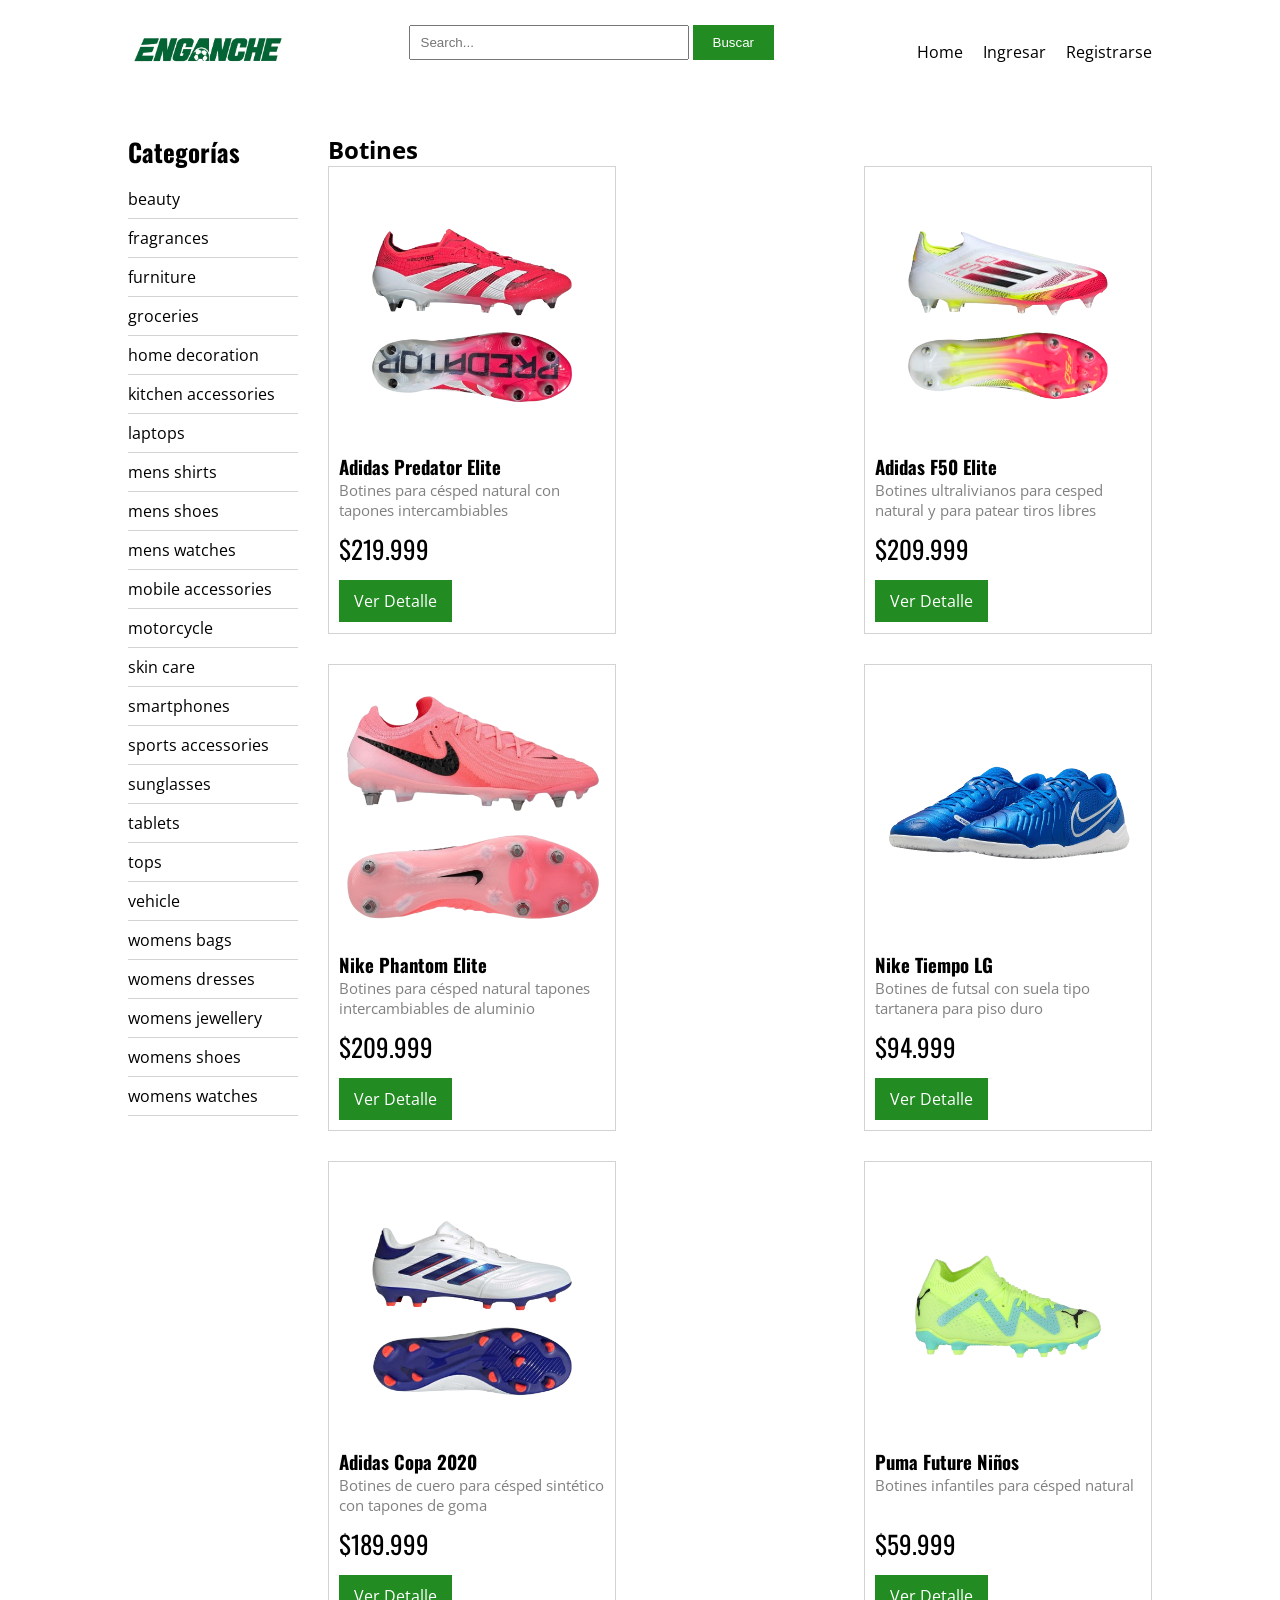
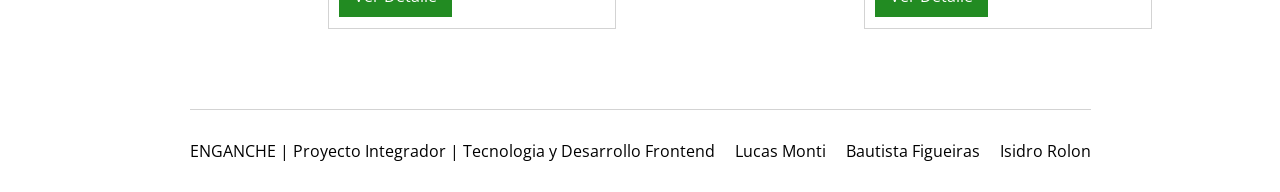
==== category.html @ 7d942d3b "Complete los productos faltantes de categoria" ====
<!DOCTYPE html>
<html lang="en">
<head>
    <meta charset="UTF-8">
    <meta name="viewport" content="width=device-width, initial-scale=1.0">
    <link rel="preconnect" href="https://fonts.googleapis.com">
    <link rel="preconnect" href="https://fonts.gstatic.com" crossorigin>
    <link href="https://fonts.googleapis.com/css2?family=Oswald:wght@200..700&display=swap" rel="stylesheet">
    <link href="https://fonts.googleapis.com/css2?family=Open+Sans:ital,wght@0,300..800;1,300..800&family=Oswald:wght@200..700&display=swap" rel="stylesheet">
    <link rel="stylesheet" href="./css/styles.css">
    <title>Categoria</title>
</head>
<body>
    <header class="header-principal">
        <div class="contenedor">
            <a class="logo" href="./index.html"><img src="./img/logo.png" alt="Enganche"></a>
            <form class="buscador" action="./search-results.html">
                <input type="text" value="" placeholder="Search...">
                <button type="submit">Buscar</button>
            </form>
            <nav class="nav-principal">
                <ul>
                    <li><a href="./index.html">Home</a></li>
                    <li><a href="./login.html">Ingresar</a></li>
                    <li><a href="./register.html">Registrarse</a></li>
                </ul>
            </nav>
        </div>
    </header>
    <main>
        <div class="contenedor layout">
            <section class="categorias">
                <h2>Categorías</h2>
                <nav>
                    <ul>
                        <li><a href="./category.html">beauty</a></li>
                        <li><a href="./category.html">fragrances</a></li>
                        <li><a href="./category.html">furniture</a></li>
                        <li><a href="./category.html">groceries</a></li>
                        <li><a href="./category.html">home decoration</a></li>
                        <li><a href="./category.html">kitchen accessories</a></li>
                        <li><a href="./category.html">laptops</a></li>
                        <li><a href="./category.html">mens shirts</a></li>
                        <li><a href="./category.html">mens shoes</a></li>
                        <li><a href="./category.html">mens watches</a></li>
                        <li><a href="./category.html">mobile accessories</a></li>
                        <li><a href="./category.html">motorcycle</a></li>
                        <li><a href="./category.html">skin care</a></li>
                        <li><a href="./category.html">smartphones</a></li>
                        <li><a href="./category.html">sports accessories</a></li>
                        <li><a href="./category.html">sunglasses</a></li>
                        <li><a href="./category.html">tablets</a></li>
                        <li><a href="./category.html">tops</a></li>
                        <li><a href="./category.html">vehicle</a></li>
                        <li><a href="./category.html">womens bags</a></li>
                        <li><a href="./category.html">womens dresses</a></li>
                        <li><a href="./category.html">womens jewellery</a></li>
                        <li><a href="./category.html">womens shoes</a></li>
                        <li><a href="./category.html">womens watches</a></li>
                    </ul>
                </nav>
            </section>
            <div class="contenido">
                <section class="pagina-categoria">
                    <h2>Botines</h2>
                    <section class="grilla">
                         <article class="carta">
                            <a href="./product.html"><img src="./img/botin-cesped-01.png" alt="Adidas Predator"></a>
                            <h3><a href="./product.html">Adidas Predator Elite</a></h3>
                            <p class="descripcion">Botines para césped natural con tapones intercambiables</p>
                            <p class="precio">$219.999</p>
                            <a href="./product.html" class="boton">Ver Detalle</a>
                        </article>
                        <article class="carta">
                            <a href="./product.html"><img src="./img/botin-cesped-02.png" alt="Adidas F50 Elite"></a>
                            <h3><a href="./product.html">Adidas F50 Elite</a></h3>
                            <p class="descripcion">Botines ultralivianos para cesped natural y para patear tiros libres</p>
                            <p class="precio">$209.999</p>
                            <a href="./product.html" class="boton">Ver Detalle</a>
                        </article>
                        <article class="carta">
                            <a href="./product.html"><img src="./img/botin-cesped-03.png" alt="Nike Phantom"></a>
                            <h3><a href="./product.html">Nike Phantom Elite</a></h3>
                            <p class="descripcion">Botines para césped natural tapones intercambiables de aluminio</p>
                            <p class="precio">$209.999</p>
                            <a href="./product.html" class="boton">Ver Detalle</a>
                        </article>
                        <article class="carta">
                            <a href="./product.html"><img src="./img/botin-futsal.png" alt="Nike Tiempo"></a>
                            <h3><a href="./product.html">Nike Tiempo LG</a></h3>
                            <p class="descripcion">Botines de futsal con suela tipo tartanera para piso duro</p>
                            <p class="precio">$94.999</p>
                            <a href="./product.html" class="boton">Ver Detalle</a>
                        </article>
                         <article class="carta">
                            <a href="./product.html"><img src="./img/botin-sintetico-01.png" alt="Adidas Copa"></a>
                            <h3><a href="./product.html">Adidas Copa 2020</a></h3>
                            <p class="descripcion">Botines de cuero para césped sintético con tapones de goma</p>
                            <p class="precio">$189.999</p> 
                            <a href="./product.html" class="boton">Ver Detalle</a>
                        </article>
                         <article class="carta">
                            <a href="./product.html"><img src="./img/botines-infantiles.png" alt="Botín Puma Future"></a>
                            <h3><a href="./product.html">Puma Future Niños</a></h3>
                            <p class="descripcion">Botines infantiles para césped natural</p>
                            <p class="precio">$59.999</p>
                            <a href="./product.html" class="boton">Ver Detalle</a>
                        </article>
                    </section>
                </section>
            </div>
        </div>
    </main>
    <footer class="footer-principal">
        <div class="contenedor">
            <p>ENGANCHE | Proyecto Integrador | Tecnologia y Desarrollo Frontend</p>
            <ul>
                <li>Lucas Monti</li>
                <li>Bautista Figueiras</li>
                <li>Isidro Rolon</li>
            </ul>
        </div>
    </footer>
</body>
</html>
---- css/styles.css ----
* {
    box-sizing: border-box;
    margin: 0;
    padding: 0;
}
main {
    width: 100%;
}
body {
    font-family: "Open Sans", sans-serif;
    background-color: white;
    color: black;
    display: flex;
    flex-direction: column;
    align-items: center;
    margin: 0 10vw 0 10vw;
}
li {
    list-style: none;
}
a {
    text-decoration: none;
    color: inherit;
}
img {
    display: block;
    width: 100%;
}
.contenedor {
    width: 100%;
    display: flex;
}
.header-principal {
    display: flex;
    align-items: center;
    width: 100%;
}
.header-principal .contenedor {
    display: flex;
    justify-content: space-between;
    align-items: center;
    padding: 20px 0;
    width: 100%;
}
.logo img {
    height: 7vh;
}
.buscador input {
    width: 280px;
    height: 35px;
    padding: 10px;
}
.buscador button {
    padding: 10px 20px;
    background-color: forestgreen;
    color: white;
    border: none;
}
.nav-principal ul {
    display: flex;
}
.nav-principal li {
    margin-left: 20px;
}
.layout {
    display: flex;
    margin-top: 30px;
    width: 100%;
}
.categorias {
    width: 20%;
}
.contenido {
    width: 100%;
    padding-left: 30px;
}
.categorias h2 {
    font-family: "Oswald", sans-serif;
    font-size: 25px;
    margin-bottom: 10px;
}
.categorias li {
    padding: 8px 0;
    border-bottom: 1px solid lightgray;
}
.footer-principal .contenedor {
    display: flex;
    justify-content: space-between;
    padding: 30px 0;
    margin-top: 50px;
    border-top: 1px solid lightgray;
}

.footer-principal ul {
    display: flex;
}

.footer-principal li {
    margin-left: 20px;
}
.grilla {
    display: flex;
    flex-wrap: wrap;
    justify-content: space-between;
}
.carta  {
    width: 288px;
    height: 467.500px;
    margin-bottom: 30px;
    border: 1px solid lightgray;
    padding: 10px;
    display: flex;
    flex-direction: column;
}
.carta img {
    height: 100%;
}
.carta h3 {
    font-family: "Oswald", sans-serif;
    margin-top: 10px;
}

.descripcion {
    color: gray;
    font-size: 15px;
    height: 40px;
}
.precio {
    font-family: "Oswald", sans-serif;
    font-size: 25px;
    margin-top: 10px;
    height: 40px;
}
.mas-vendido h2 {
    font-family: "Oswald", sans-serif;
    font-size: 25px;
    margin-bottom: 20px;
}
.home h2 {
    font-family: "Oswald", sans-serif;
    font-size: 25px;
    margin-bottom: 20px;
}
.boton {
    align-self: flex-start;
    background-color: forestgreen;
    color: white;
    padding: 10px 15px;
    margin-top: 10px;
}
.div-form{
    display: flex;
    align-items: center;
    justify-content: center;
}
.form-Login-Register {
    display: flex;
    flex-direction: column;
    background-color: rgba(128, 128, 128, 0.148);
    width: 60%;
    padding: 100px;
}
input {
    margin-bottom: 5%;
    padding: 2%;
}
.divButton {
    display: flex;
    justify-content: center;
    margin-bottom: 5%;
}
.formButton {
    background-color: forestgreen;
    border: 0;
    color: white;
    padding: 10px 20px;
}
label {
    font-size: 15px;
    margin-bottom: 2%;
}
.divCheckbox {
    display: flex;
    align-items: center;
}
.inputCheckbox {
    margin-bottom: 5%;
    margin-right: 3%;
}
.labelCheckbox {
    margin-bottom: 5%;
}
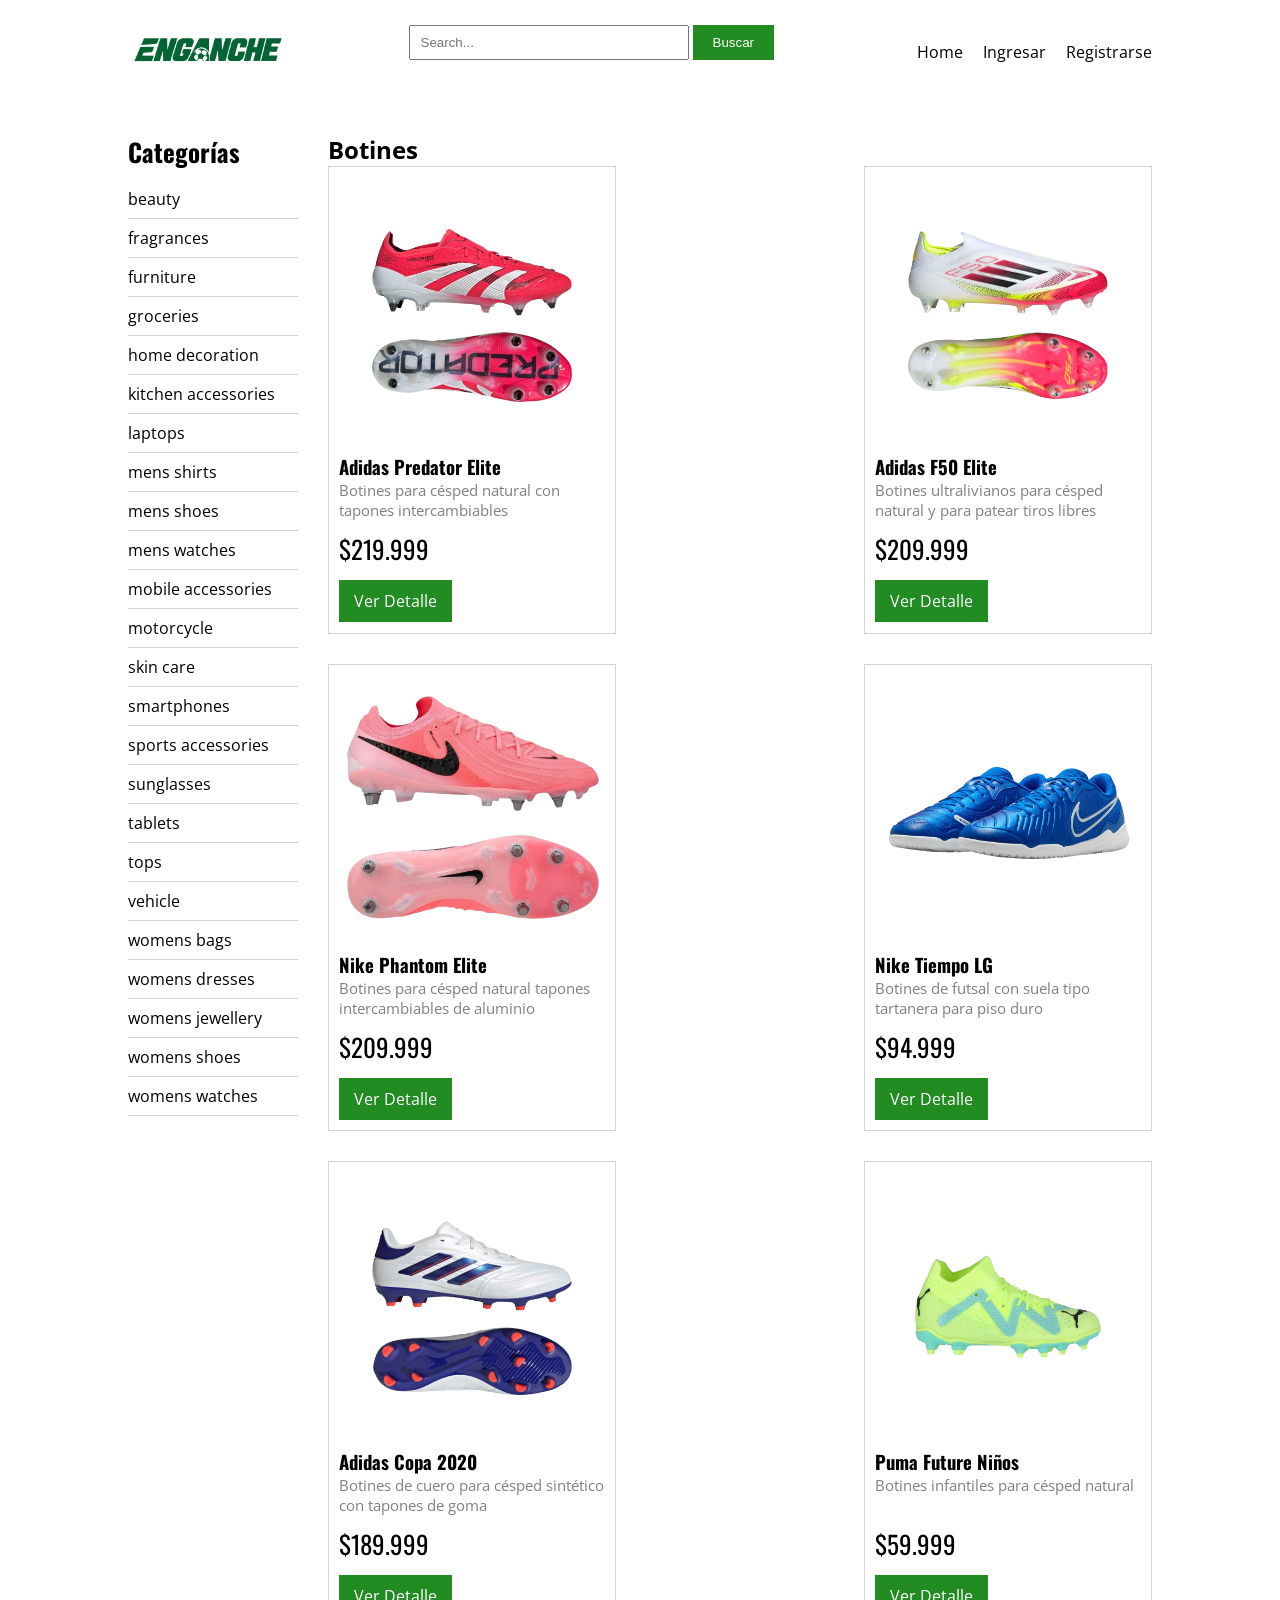
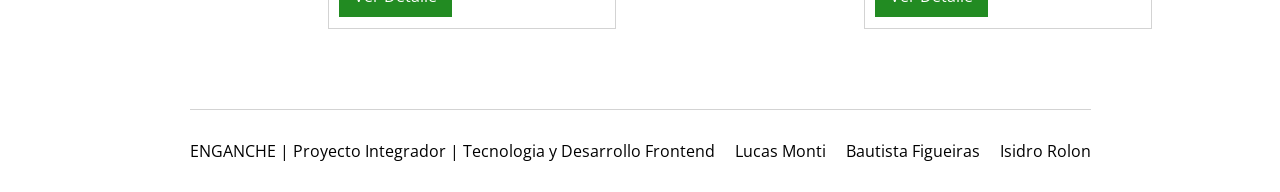
==== commit 6fcc3ee6: "Corregi ortografia" ====
--- a/category.html
+++ b/category.html
@@ -74,7 +74,7 @@
                         <article class="carta">
                             <a href="./product.html"><img src="./img/botin-cesped-02.png" alt="Adidas F50 Elite"></a>
                             <h3><a href="./product.html">Adidas F50 Elite</a></h3>
-                            <p class="descripcion">Botines ultralivianos para cesped natural y para patear tiros libres</p>
+                            <p class="descripcion">Botines ultralivianos para césped natural y para patear tiros libres</p>
                             <p class="precio">$209.999</p>
                             <a href="./product.html" class="boton">Ver Detalle</a>
                         </article>
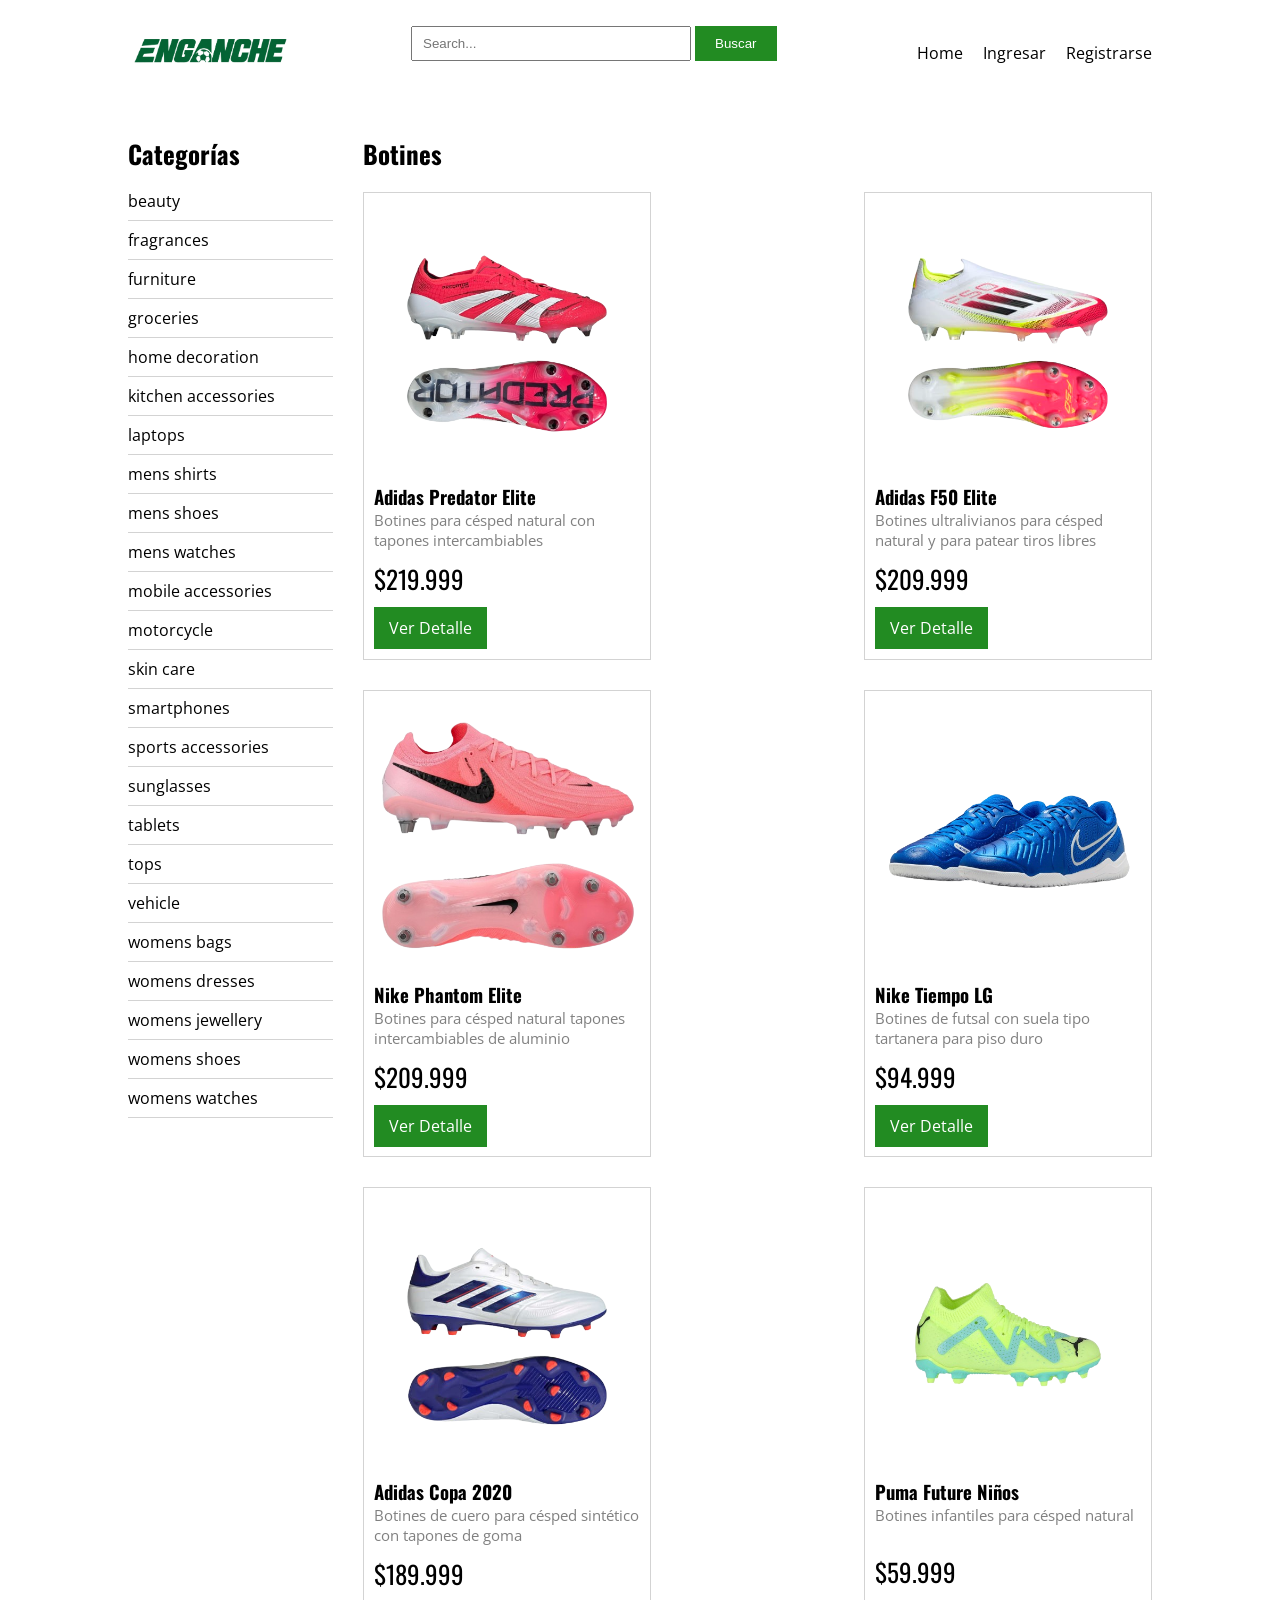
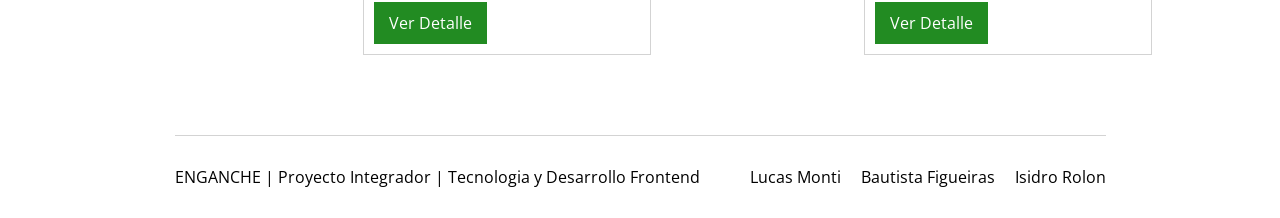
==== commit 64d8c202: "puse los media queries para el movil con 320px y ademas le sume los get y value a los form que falta" ====
--- a/category.html
+++ b/category.html
@@ -14,8 +14,8 @@
     <header class="header-principal">
         <div class="contenedor">
             <a class="logo" href="./index.html"><img src="./img/logo.png" alt="Enganche"></a>
-            <form class="buscador" action="./search-results.html">
-                <input type="text" value="" placeholder="Search...">
+            <form class="buscador" action="./search-results.html" method="get">
+                <input type="text" name="busqueda" value="" placeholder="Search...">
                 <button type="submit">Buscar</button>
             </form>
             <nav class="nav-principal">
--- a/css/styles.css
+++ b/css/styles.css
@@ -43,7 +43,7 @@
     width: 100%;
 }
 .logo img {
-    height: 7vh;
+    height: 65px;
 }
 .buscador input {
     width: 280px;
@@ -71,7 +71,7 @@
     width: 20%;
 }
 .contenido {
-    width: 100%;
+    width: 80%;
     padding-left: 30px;
 }
 .categorias h2 {
@@ -89,6 +89,9 @@
     padding: 30px 0;
     margin-top: 50px;
     border-top: 1px solid lightgray;
+}
+.footer-principal .contenedor ul {
+margin-left: 30px;
 }
 
 .footer-principal ul {
@@ -113,7 +116,7 @@
     flex-direction: column;
 }
 .carta img {
-    height: 100%;
+    height: 270px;
 }
 .carta h3 {
     font-family: "Oswald", sans-serif;
@@ -189,4 +192,141 @@
 }
 .labelCheckbox {
     margin-bottom: 5%;
+}
+.producto-principal {
+    display: flex;
+    border: 1px solid lightgray;
+    padding: 20px;
+}
+.producto-imagen {
+    width: 50%;
+}
+.producto-info {
+    width: 50%;
+    padding-left: 30px;
+}
+.producto-info h2 {
+    font-family: "Oswald", sans-serif;
+    font-size: 35px;
+    margin-bottom: 20px;
+}
+.producto-info p {
+    margin-bottom: 15px;
+}
+.precio-producto {
+    font-family: "Oswald", sans-serif;
+    font-size: 30px;
+}
+.producto-info h3 {
+    font-family: "Oswald", sans-serif;
+    margin-top: 20px;
+    margin-bottom: 10px;
+}
+.tags-producto {
+    display: flex;
+}
+.tags-producto li {
+    background-color: forestgreen;
+    color: white;
+    padding: 8px 12px;
+    margin-right: 10px;
+}
+.reviews {
+    margin-top: 40px;
+}
+.reviews h2 {
+    font-family: "Oswald", sans-serif;
+    font-size: 30px;
+    margin-bottom: 20px;
+}
+.review {
+    width: 100%;
+    border: 1px solid lightgray;
+    padding: 15px;
+    margin-bottom: 15px;
+}
+.review h3 {
+    font-family: "Oswald", sans-serif;
+    margin-bottom: 10px;
+}
+.review p {
+    margin-bottom: 8px;
+}
+.pagina-categoria h2 {
+    font-family: "Oswald", sans-serif;
+    font-size: 25px;
+    margin-bottom: 20px;
+}
+@media (max-width: 320px) {
+
+    body {
+        margin: 0 5vw 0 5vw;
+    }
+    .header-principal .contenedor {
+        flex-direction: column;
+    }
+    .buscador {
+        margin-top: 20px;
+        margin-bottom: 20px;
+    }
+    .layout {
+        flex-direction: column;
+    }
+    .categorias {
+        width: 100%;
+        margin-bottom: 30px;
+    }
+    .contenido {
+        width: 100%;
+        padding-left: 0;
+    }
+    .producto-principal {
+        flex-direction: column;
+    }
+    .producto-imagen {
+        width: 100%;
+    }
+    .producto-info {
+        width: 100%;
+        padding-left: 0;
+        margin-top: 20px;
+    }
+    .tags-producto {
+        flex-wrap: wrap;
+    }
+    .tags-producto li {
+        margin-bottom: 10px;
+    }
+    .carta {
+        width: 100%;
+        height: auto;
+    }
+    .carta img {
+        height: auto;
+    }
+    .buscador input {
+    width: 200px;
+    height: 35px;
+    padding: 10px;
+    }
+    .footer-principal .contenedor{
+        width: 100%;
+        display: flex;
+        flex-wrap: wrap;  
+    }
+    .footer-principal .contenedor p{
+       text-align: center;
+       margin-bottom: 20px;
+    }
+    .footer-principal .contenedor ul{
+        margin: 0%;  
+    }
+    .footer-principal .contenedor ul li{
+        margin: 0%;
+        text-align: center;
+    }
+    .form-Login-Register { 
+        width: 100%; 
+        padding: 20px 
+    }
 }
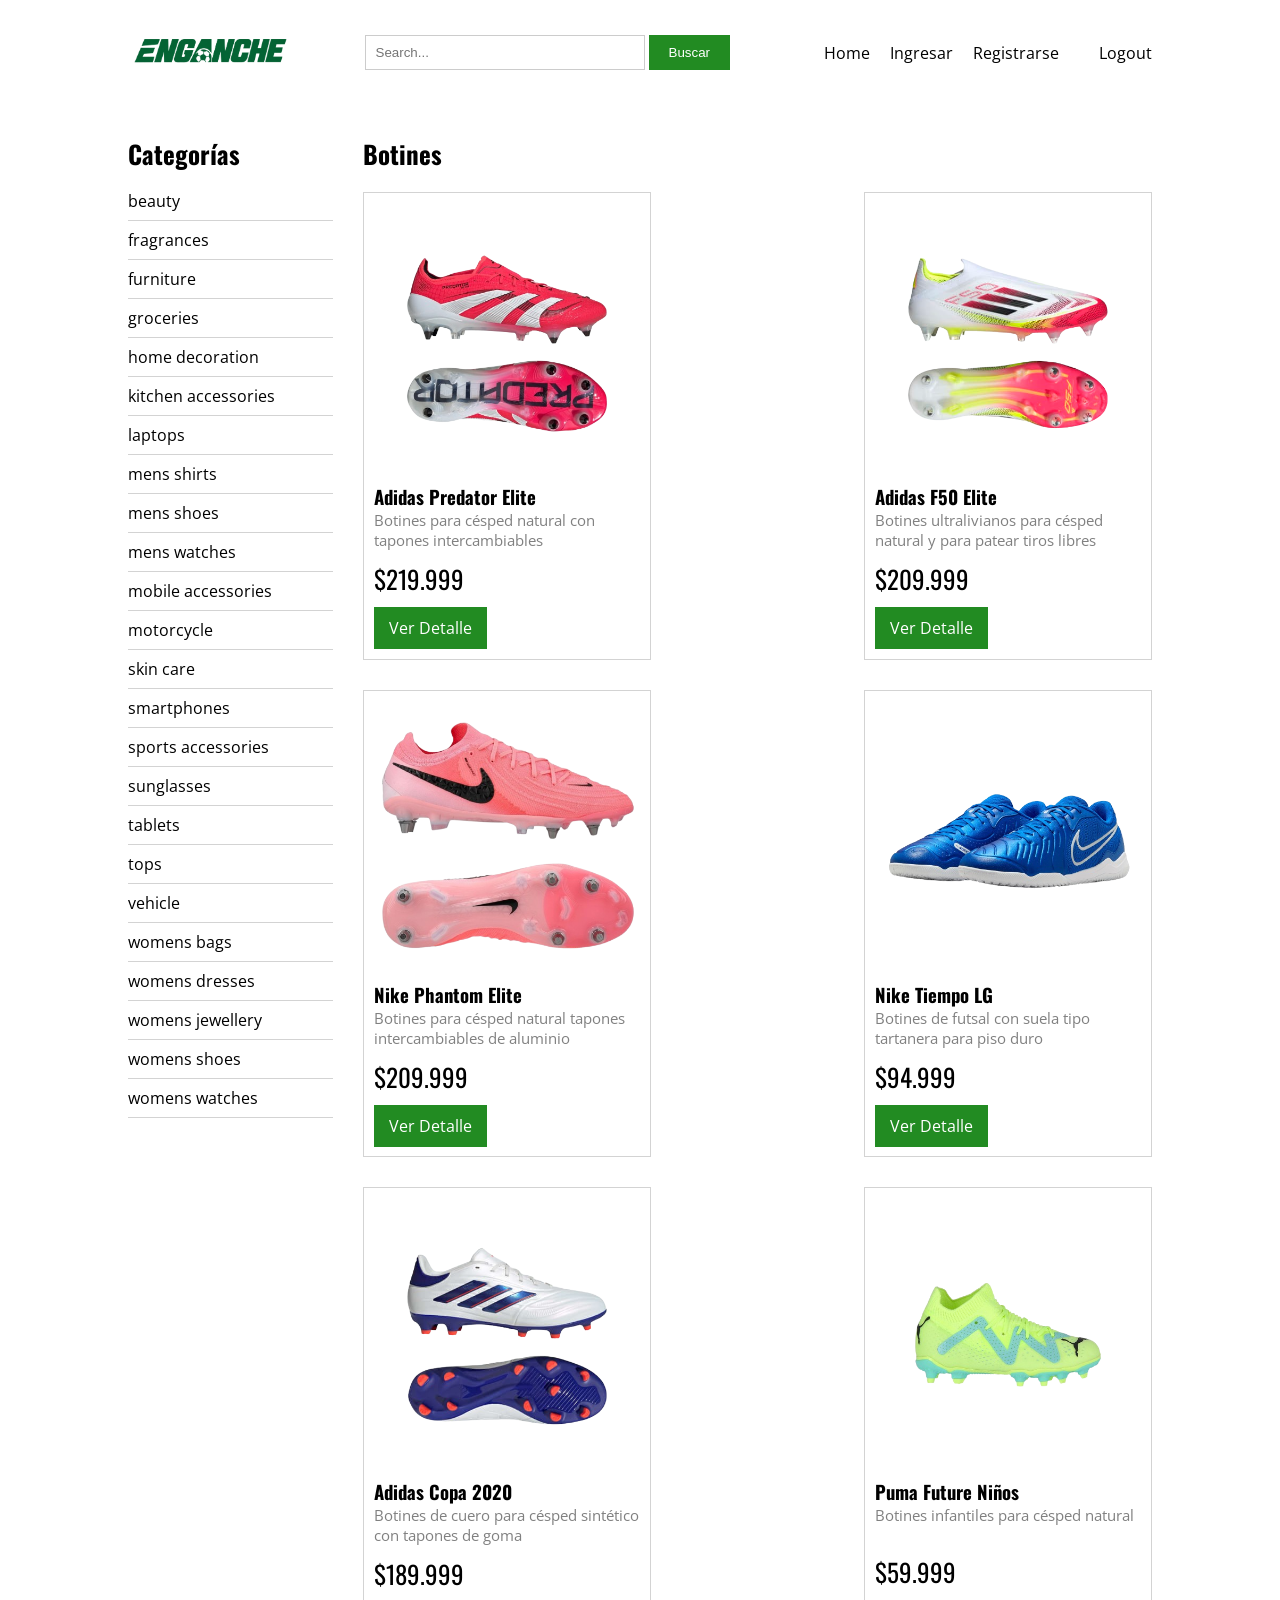
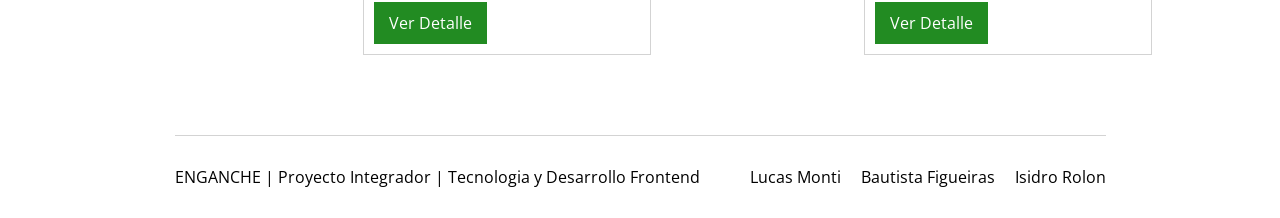
==== commit b554d84e: "agregue li para el saludo y tambien para el link de logout (que va a la pagina home)" ====
--- a/category.html
+++ b/category.html
@@ -17,12 +17,15 @@
             <form class="buscador" action="./search-results.html" method="get">
                 <input type="text" name="busqueda" value="" placeholder="Search...">
                 <button type="submit">Buscar</button>
+                <p class="error-buscador"></p>
             </form>
             <nav class="nav-principal">
                 <ul>
                     <li><a href="./index.html">Home</a></li>
-                    <li><a href="./login.html">Ingresar</a></li>
-                    <li><a href="./register.html">Registrarse</a></li>
+                    <li class="item-login"><a href="./login.html">Ingresar</a></li>
+                    <li class="item-registro"><a href="./register.html">Registrarse</a></li>
+                    <li class="item-saludo"></li>
+                    <li class="item-logout"><a href="./index.html" class="link-logout">Logout</a></li>
                 </ul>
             </nav>
         </div>
--- a/css/styles.css
+++ b/css/styles.css
@@ -49,6 +49,7 @@
     width: 280px;
     height: 35px;
     padding: 10px;
+    border: 1px solid #ccc;
 }
 .buscador button {
     padding: 10px 20px;
@@ -144,6 +145,15 @@
     font-size: 25px;
     margin-bottom: 20px;
 }
+.home h1 {
+   font-family: "Oswald", sans-serif;
+   padding-top: 70px;
+   padding-bottom: 70px;
+   margin-bottom: 30px;
+   text-align: center;
+   color: white;
+   background-color: forestgreen;
+}
 .boton {
     align-self: flex-start;
     background-color: forestgreen;
@@ -151,47 +161,95 @@
     padding: 10px 15px;
     margin-top: 10px;
 }
-.div-form{
+.sectionLoginRegister {
+    display: flex;
+    flex-direction: column;
+    align-items: center;
+    width: 100%;
+    padding: 40px 0;
+}
+.tituloLoginRegister {
+    display: flex;
+    flex-direction: column;
+    align-items: center;
+    background-color: forestgreen;
+    text-align: center;
+    color: white;
+    width: 620px;
+    max-width: 90%;
+    padding: 25px 20px;
+}
+.tituloLoginRegister h1 {
+    margin: 0;
+}
+.logoLogin {
+    width: 350px;
+    margin-bottom: 5px;
+}
+.tituloLoginRegister h4 {
+    margin-top: 5px;
+    font-weight: normal;
+}
+.div-form {
     display: flex;
     align-items: center;
     justify-content: center;
+    width: 620px;
+    max-width: 90%;
 }
 .form-Login-Register {
     display: flex;
     flex-direction: column;
-    background-color: rgba(128, 128, 128, 0.148);
-    width: 60%;
-    padding: 100px;
-}
-input {
-    margin-bottom: 5%;
-    padding: 2%;
+    background-color: #f2f2f2;
+    width: 100%;
+    padding: 55px 55px;
+}
+label {
+    font-size: 14px;
+    margin-bottom: 6px;
+    color: #333;
+}
+.form-Login-Register input {
+    margin-bottom: 29px;
+    padding: 10px;
+    border: 1px solid #ccc;
+    font-size: 14px;
 }
 .divButton {
     display: flex;
     justify-content: center;
-    margin-bottom: 5%;
+    margin-bottom: 29px;
 }
 .formButton {
+    width: 100%;
     background-color: forestgreen;
     border: 0;
     color: white;
     padding: 10px 20px;
-}
-label {
     font-size: 15px;
-    margin-bottom: 2%;
+}
+.formButton:hover {
+    background-color: #2e6b2e;
+}
+.linkLoginRegister {
+    text-align: center;
+    font-size: 14px;
+}
+.linkLoginRegister a {
+    color: forestgreen;
 }
 .divCheckbox {
     display: flex;
     align-items: center;
-}
-.inputCheckbox {
-    margin-bottom: 5%;
-    margin-right: 3%;
+    margin-bottom: 29px;
+}
+.form-Login-Register .inputCheckbox {
+    margin-right: 8px;
+    margin-bottom: 0px;
 }
 .labelCheckbox {
-    margin-bottom: 5%;
+    font-size: 14px;
+    margin-bottom: 0px;
 }
 .producto-principal {
     display: flex;
@@ -308,6 +366,7 @@
     width: 200px;
     height: 35px;
     padding: 10px;
+    border-radius: 0;
     }
     .footer-principal .contenedor{
         width: 100%;
@@ -329,4 +388,7 @@
         width: 100%; 
         padding: 20px 
     }
+    .logoLogin {
+        width: 200px;
+    }
 }
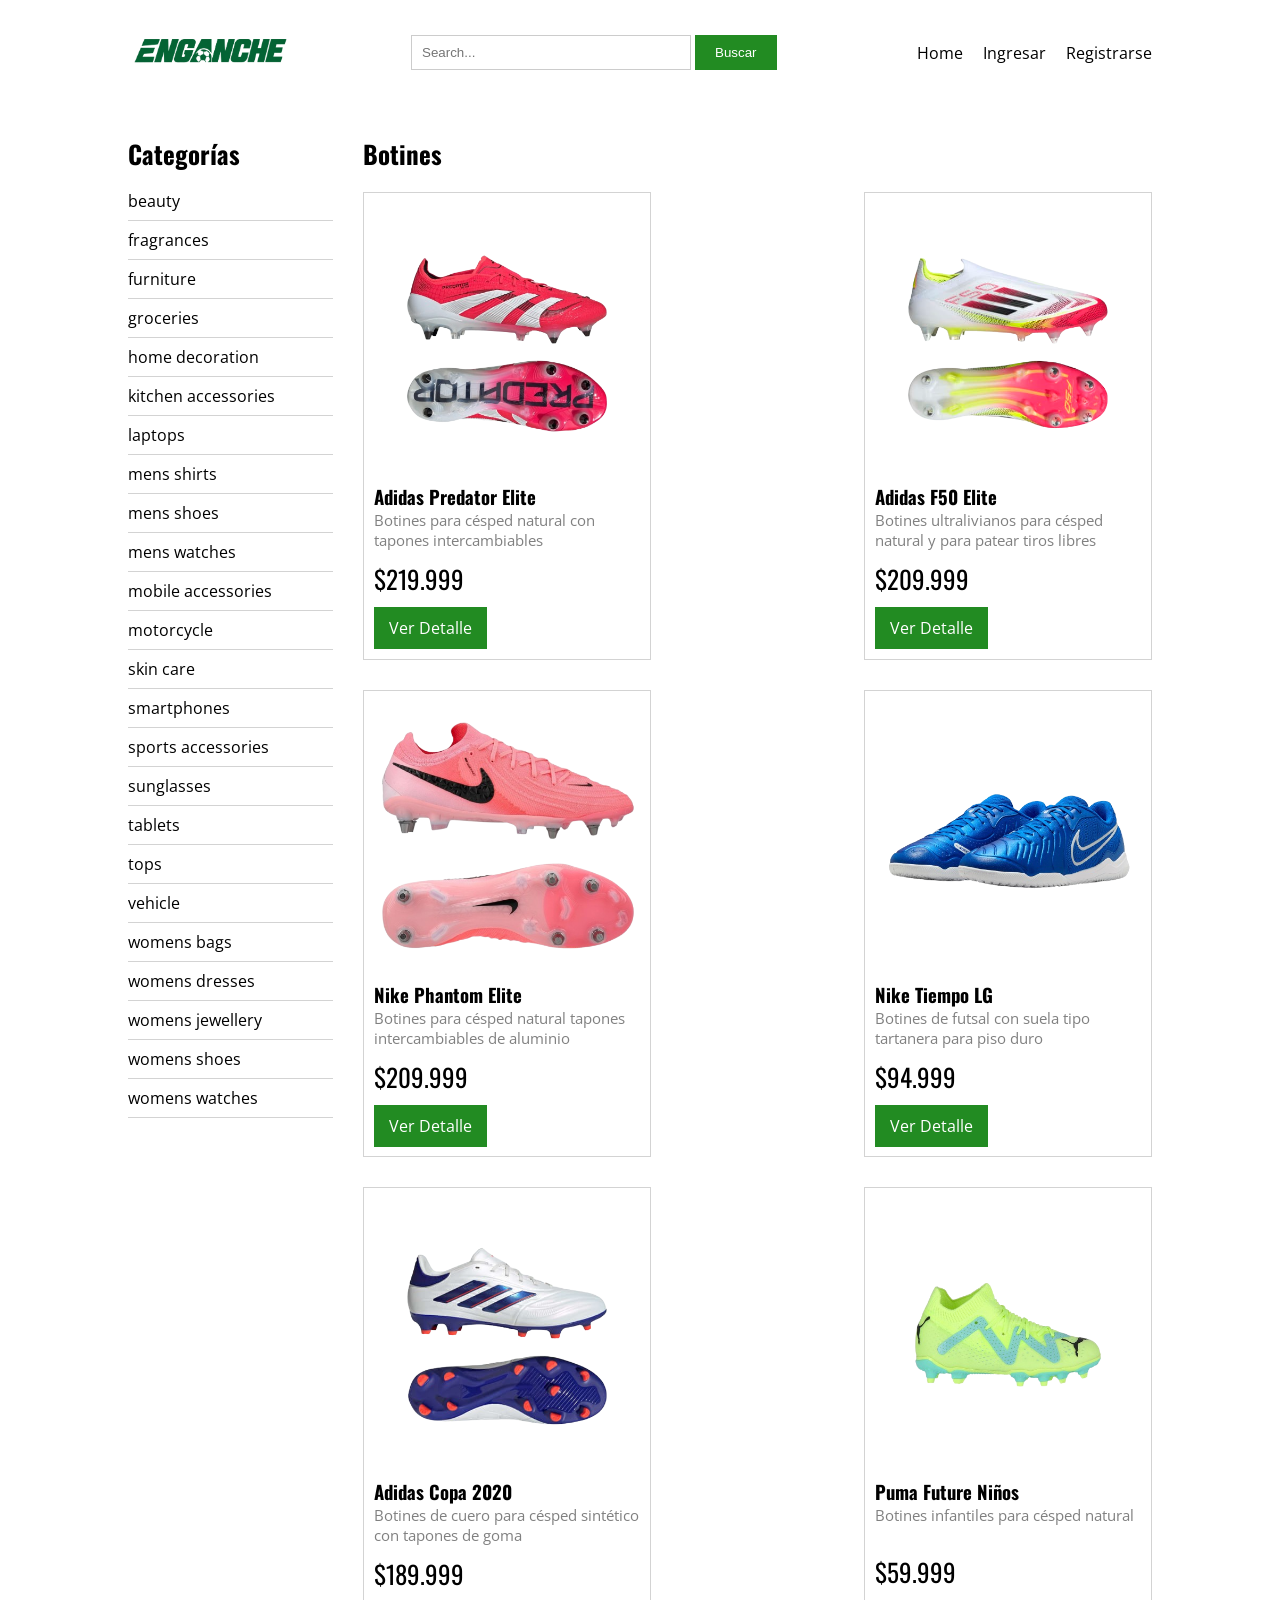
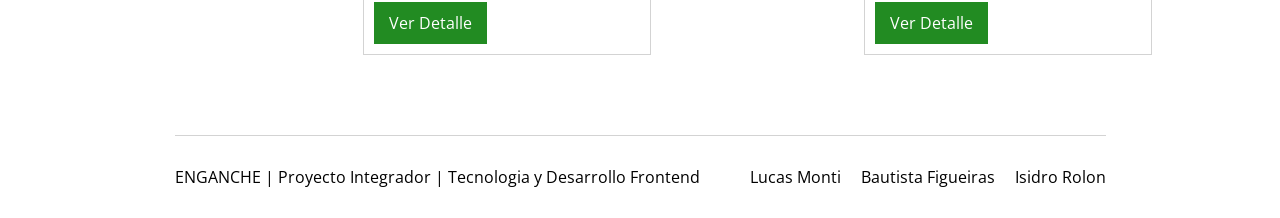
==== commit cf99fd0f: "agregue clase para login y registro y el parrafo vacio para el error" ====
--- a/category.html
+++ b/category.html
@@ -24,8 +24,6 @@
                     <li><a href="./index.html">Home</a></li>
                     <li class="item-login"><a href="./login.html">Ingresar</a></li>
                     <li class="item-registro"><a href="./register.html">Registrarse</a></li>
-                    <li class="item-saludo"></li>
-                    <li class="item-logout"><a href="./index.html" class="link-logout">Logout</a></li>
                 </ul>
             </nav>
         </div>
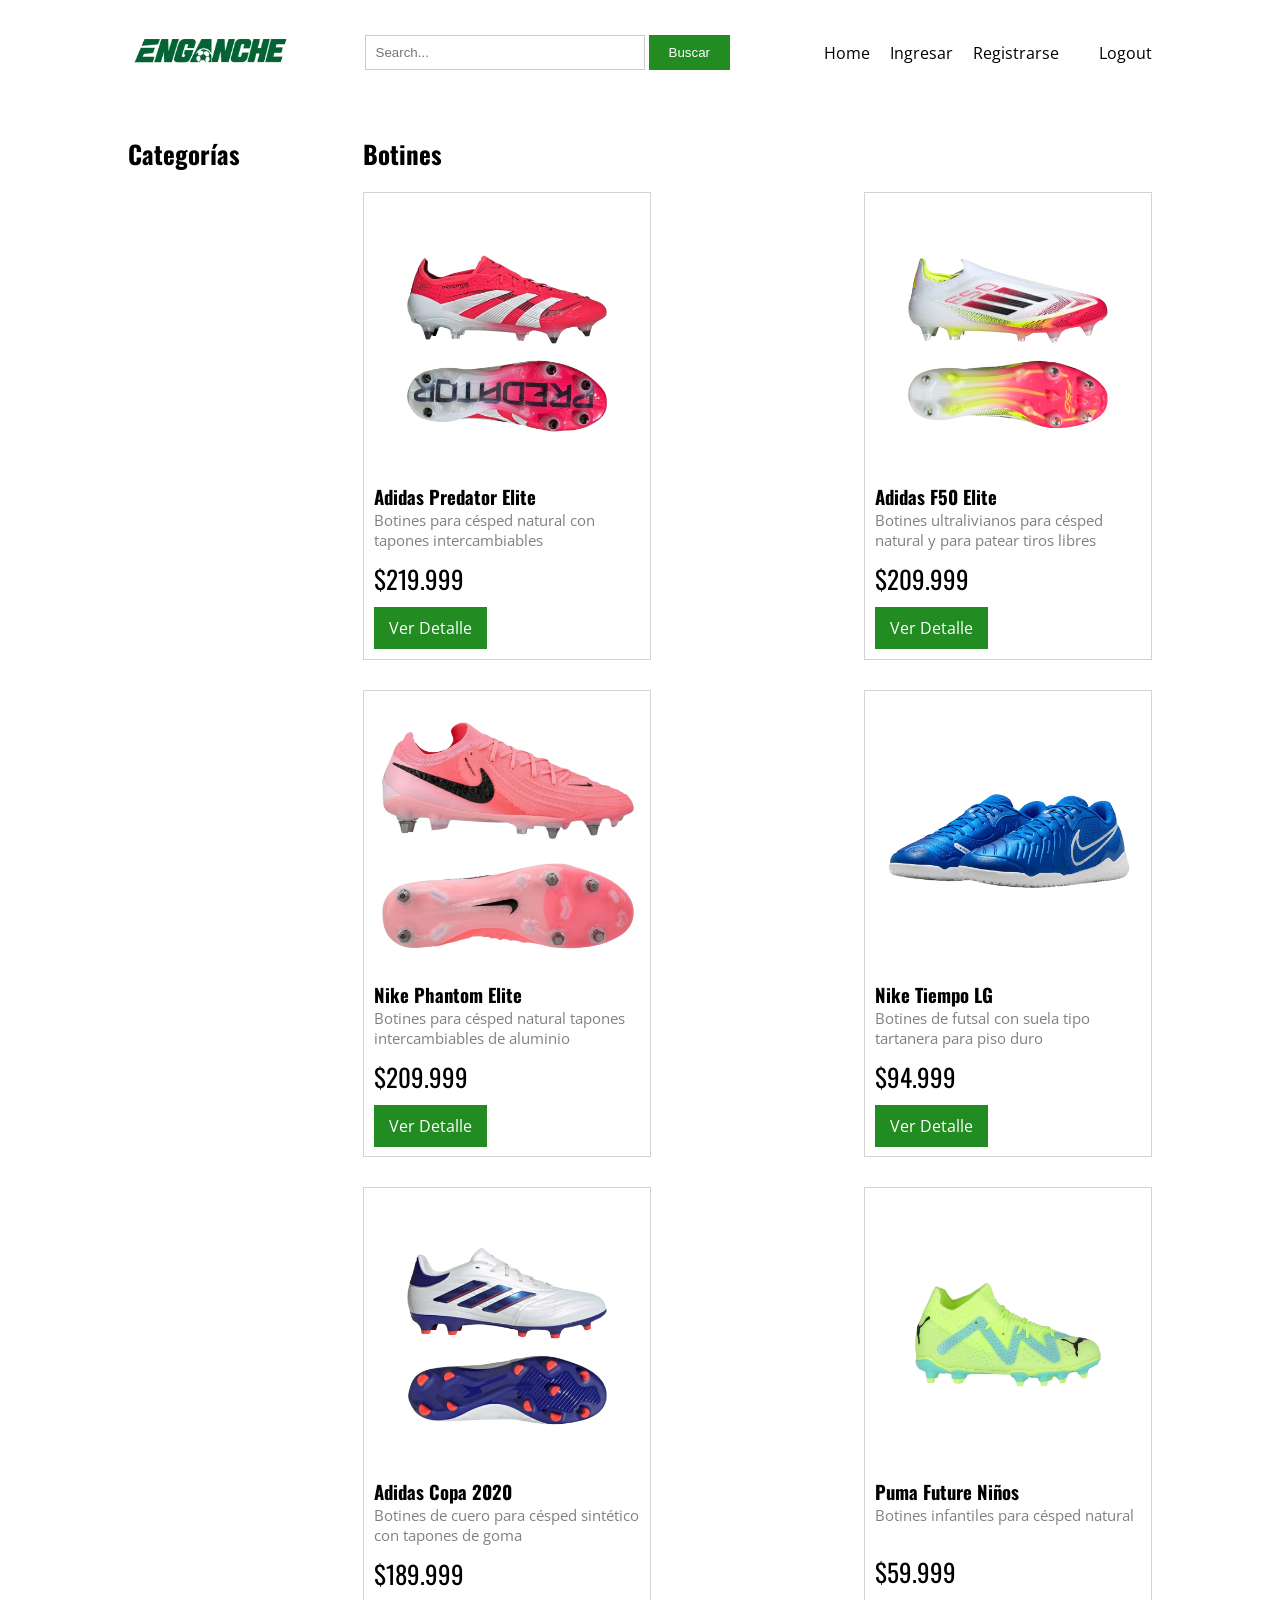
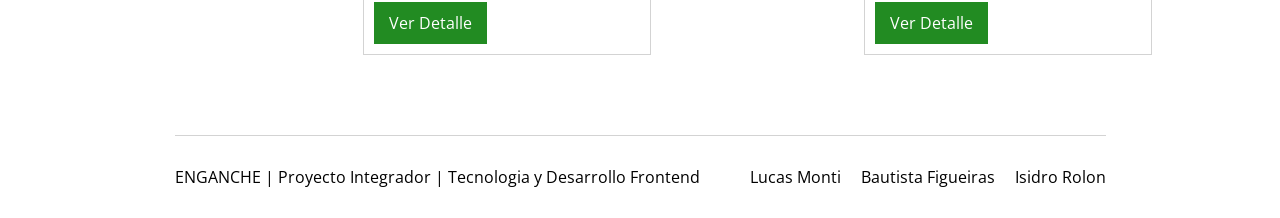
==== commit ebdcc1fe: "saque los li para trare las categorias con api" ====
--- a/category.html
+++ b/category.html
@@ -24,6 +24,8 @@
                     <li><a href="./index.html">Home</a></li>
                     <li class="item-login"><a href="./login.html">Ingresar</a></li>
                     <li class="item-registro"><a href="./register.html">Registrarse</a></li>
+                    <li class="item-saludo"></li>
+                    <li class="item-logout"><a href="./index.html" class="link-logout">Logout</a></li>
                 </ul>
             </nav>
         </div>
@@ -33,31 +35,8 @@
             <section class="categorias">
                 <h2>Categorías</h2>
                 <nav>
-                    <ul>
-                        <li><a href="./category.html">beauty</a></li>
-                        <li><a href="./category.html">fragrances</a></li>
-                        <li><a href="./category.html">furniture</a></li>
-                        <li><a href="./category.html">groceries</a></li>
-                        <li><a href="./category.html">home decoration</a></li>
-                        <li><a href="./category.html">kitchen accessories</a></li>
-                        <li><a href="./category.html">laptops</a></li>
-                        <li><a href="./category.html">mens shirts</a></li>
-                        <li><a href="./category.html">mens shoes</a></li>
-                        <li><a href="./category.html">mens watches</a></li>
-                        <li><a href="./category.html">mobile accessories</a></li>
-                        <li><a href="./category.html">motorcycle</a></li>
-                        <li><a href="./category.html">skin care</a></li>
-                        <li><a href="./category.html">smartphones</a></li>
-                        <li><a href="./category.html">sports accessories</a></li>
-                        <li><a href="./category.html">sunglasses</a></li>
-                        <li><a href="./category.html">tablets</a></li>
-                        <li><a href="./category.html">tops</a></li>
-                        <li><a href="./category.html">vehicle</a></li>
-                        <li><a href="./category.html">womens bags</a></li>
-                        <li><a href="./category.html">womens dresses</a></li>
-                        <li><a href="./category.html">womens jewellery</a></li>
-                        <li><a href="./category.html">womens shoes</a></li>
-                        <li><a href="./category.html">womens watches</a></li>
+                    <ul class="lista-categorias">
+                        
                     </ul>
                 </nav>
             </section>
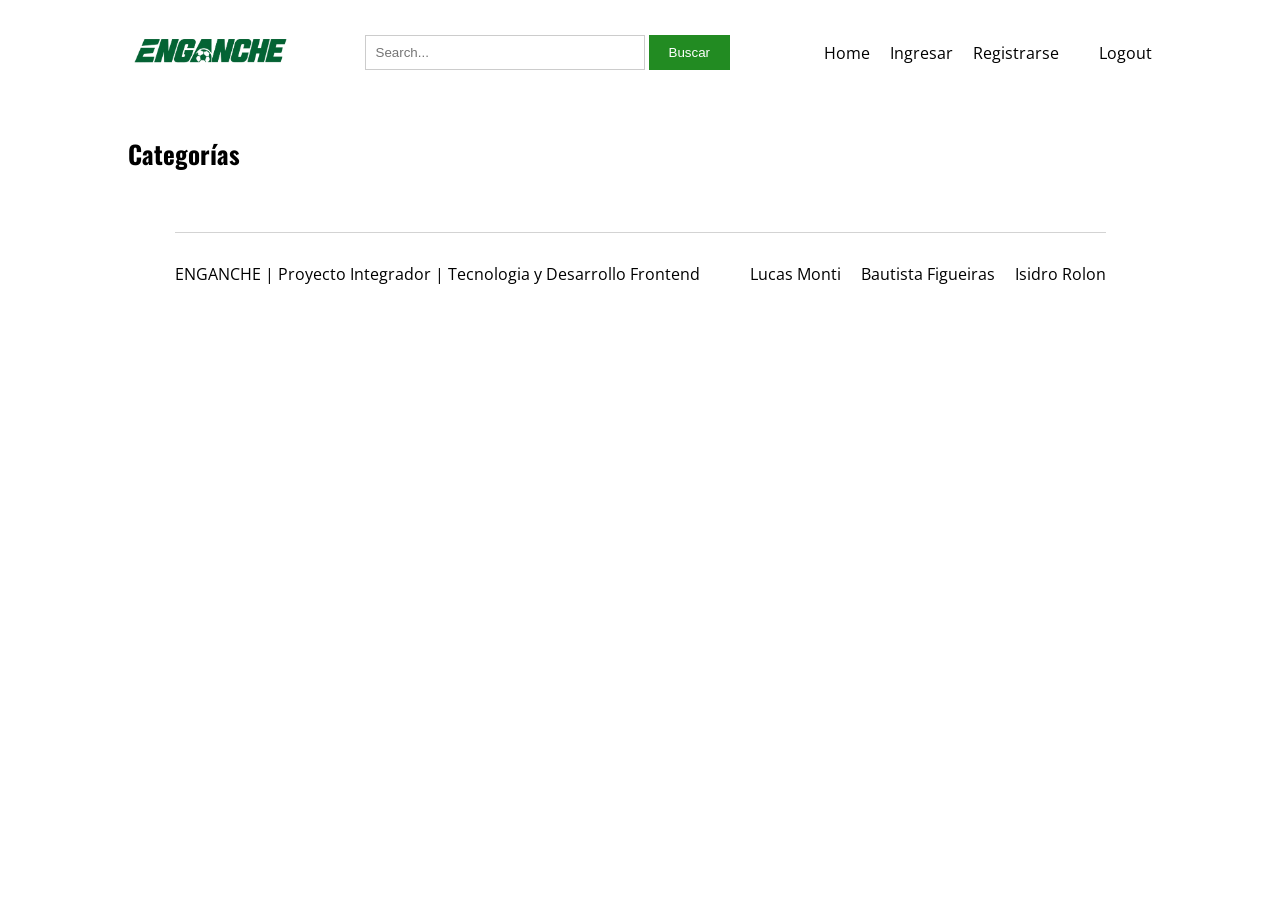
==== commit c20663ba: "Preparo category.html para los datos de la api" ====
--- a/category.html
+++ b/category.html
@@ -36,57 +36,13 @@
                 <h2>Categorías</h2>
                 <nav>
                     <ul class="lista-categorias">
-                        
                     </ul>
                 </nav>
             </section>
             <div class="contenido">
                 <section class="pagina-categoria">
-                    <h2>Botines</h2>
-                    <section class="grilla">
-                         <article class="carta">
-                            <a href="./product.html"><img src="./img/botin-cesped-01.png" alt="Adidas Predator"></a>
-                            <h3><a href="./product.html">Adidas Predator Elite</a></h3>
-                            <p class="descripcion">Botines para césped natural con tapones intercambiables</p>
-                            <p class="precio">$219.999</p>
-                            <a href="./product.html" class="boton">Ver Detalle</a>
-                        </article>
-                        <article class="carta">
-                            <a href="./product.html"><img src="./img/botin-cesped-02.png" alt="Adidas F50 Elite"></a>
-                            <h3><a href="./product.html">Adidas F50 Elite</a></h3>
-                            <p class="descripcion">Botines ultralivianos para césped natural y para patear tiros libres</p>
-                            <p class="precio">$209.999</p>
-                            <a href="./product.html" class="boton">Ver Detalle</a>
-                        </article>
-                        <article class="carta">
-                            <a href="./product.html"><img src="./img/botin-cesped-03.png" alt="Nike Phantom"></a>
-                            <h3><a href="./product.html">Nike Phantom Elite</a></h3>
-                            <p class="descripcion">Botines para césped natural tapones intercambiables de aluminio</p>
-                            <p class="precio">$209.999</p>
-                            <a href="./product.html" class="boton">Ver Detalle</a>
-                        </article>
-                        <article class="carta">
-                            <a href="./product.html"><img src="./img/botin-futsal.png" alt="Nike Tiempo"></a>
-                            <h3><a href="./product.html">Nike Tiempo LG</a></h3>
-                            <p class="descripcion">Botines de futsal con suela tipo tartanera para piso duro</p>
-                            <p class="precio">$94.999</p>
-                            <a href="./product.html" class="boton">Ver Detalle</a>
-                        </article>
-                         <article class="carta">
-                            <a href="./product.html"><img src="./img/botin-sintetico-01.png" alt="Adidas Copa"></a>
-                            <h3><a href="./product.html">Adidas Copa 2020</a></h3>
-                            <p class="descripcion">Botines de cuero para césped sintético con tapones de goma</p>
-                            <p class="precio">$189.999</p> 
-                            <a href="./product.html" class="boton">Ver Detalle</a>
-                        </article>
-                         <article class="carta">
-                            <a href="./product.html"><img src="./img/botines-infantiles.png" alt="Botín Puma Future"></a>
-                            <h3><a href="./product.html">Puma Future Niños</a></h3>
-                            <p class="descripcion">Botines infantiles para césped natural</p>
-                            <p class="precio">$59.999</p>
-                            <a href="./product.html" class="boton">Ver Detalle</a>
-                        </article>
-                    </section>
+                    <h2 class="titulo-categoria"></h2>
+                    <section class="grilla grilla-categoria"></section>
                 </section>
             </div>
         </div>
@@ -101,5 +57,10 @@
             </ul>
         </div>
     </footer>
+    <script src="./js/categorias.js"></script>
+    <script src="./js/buscador.js"></script>
+    <script src="./js/saludo.js"></script>
+    <script src="./js/logout.js"></script>
+    <script src="./js/category.js"></script>
 </body>
 </html>
